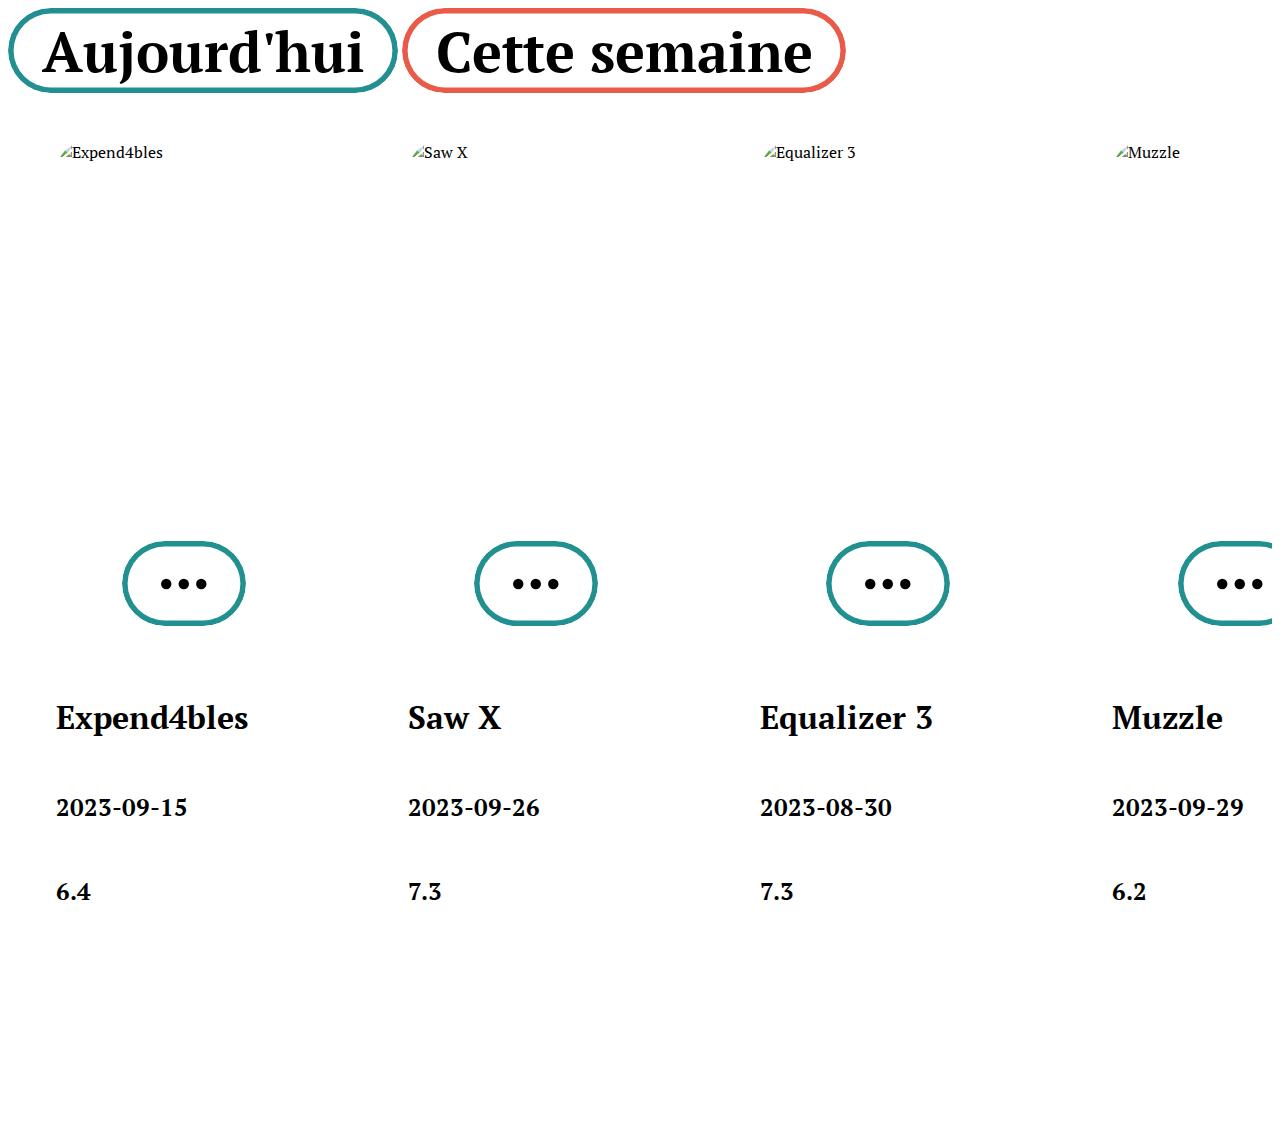
==== index.html @ e2bd09c3 "commit" ====
<!DOCTYPE html>
<html lang="fr">

<head>
    <meta charset="UTF-8">
    <meta name="viewport" content="width=device-width, initial-scale=1.0">
    <link rel="preconnect" href="https://fonts.googleapis.com">
    <link rel="preconnect" href="https://fonts.gstatic.com" crossorigin>
    <link href="https://fonts.googleapis.com/css2?family=PT+Serif:wght@400;700&display=swap" rel="stylesheet">
    <link rel="stylesheet" href="https://cdn.jsdelivr.net/npm/bootstrap-icons@1.11.1/font/bootstrap-icons.css">
    <link rel="stylesheet" href="assets/style/style.css">
    <title>IMDB</title>
</head>

<body>

    <button>Aujourd'hui</button>
    <button style="--c:#E95A49">Cette semaine</button>

    <div class="block">

        <!-- <p id="adult">
            Adult : ${data["results"][i].adult}
        </p>

        <p id="genre_ids">
            Genre_ids : ${data["results"][i].genre_ids}
        </p>

        <p id="id">
            Id : ${data["results"][i].id}
        </p>

        <p id="original_language">
            Original_language : ${data["results"][i].original_language}
        </p>

        <p id="original_title">
            Original_title : ${data["results"][i].original_title}
        </p>

        <p id="overview">
            Overview : ${data["results"][i].overview}
        </p>

        <p id="popularity">
            Popularity : ${data["results"][i].popularity}
        </p>

        <p id="video">
            Video : ${data["results"][i].video}
        </p>

        <p id="vote_count">
            Vote_count :${data["results"][i].vote_count}
        </p> -->

        <!-- <span id="backdrop_path">

            <p class="invisible"> backdrop_path :</p> <img src="https://image.tmdb.org/t/p/original/${data["results"][i].backdrop_path}" alt="${data["results"][i].title}" />

        </span> -->







        <!-- ici les infos du film en genere par le JS -->

    </div>





    






    <script type="module" src="assets/script/script.js"></script>
</body>

</html>
---- assets/style/style.css ----
body {
  background: #ffffff;
  font-family: "PT Serif", serif;
}
body button {
  border-radius: 3rem;
  --c: #229091;
  /* the color*/
  box-shadow: 0 0 0 0.1em inset var(--c);
  --_g: linear-gradient(var(--c) 0 0) no-repeat;
  background: var(--_g) calc(var(--_p, 0%) - 100%) 0%, var(--_g) calc(200% - var(--_p, 0%)) 0%, var(--_g) calc(var(--_p, 0%) - 100%) 100%, var(--_g) calc(200% - var(--_p, 0%)) 100%;
  background-size: 50.5% calc(var(--_p, 0%) / 2 + 0.5%);
  outline-offset: 0.1em;
  transition: background-size 0.4s, background-position 0s 0.4s;
}
body button:hover {
  --_p: 100%;
  transition: background-position 0.4s, background-size 0s;
}
body button:active {
  box-shadow: 0 0 9000000000q inset rgba(0, 0, 0, 0.6);
  background-color: var(--c);
  color: #fff;
}
body button {
  font-family: "PT Serif", serif;
  font-size: 3.5rem;
  cursor: pointer;
  padding: 0.1em 0.6em;
  font-weight: bold;
  border: none;
}
body .block {
  display: flex;
  flex-direction: row;
  width: 100%;
  justify-content: space-around;
  overflow: scroll;
}
body .block #affiche {
  display: flex;
  flex-direction: column;
  width: 16rem;
  margin: 2rem;
  padding: 1rem;
}
body .block #affiche #release_date {
  font-weight: bold;
  font-size: 1.5rem;
}
body .block #affiche #photoEtPlus {
  display: flex;
  flex-direction: column;
}
body .block #affiche #photoEtPlus img {
  border-radius: 2rem;
  cursor: pointer;
  width: 256px;
  height: 384px;
}
body .block #affiche #photoEtPlus #btnPlus {
  width: -moz-fit-content;
  width: fit-content;
  margin: 1rem;
  align-self: center;
}
body .block #affiche .invisible {
  display: none;
}/*# sourceMappingURL=style.css.map */
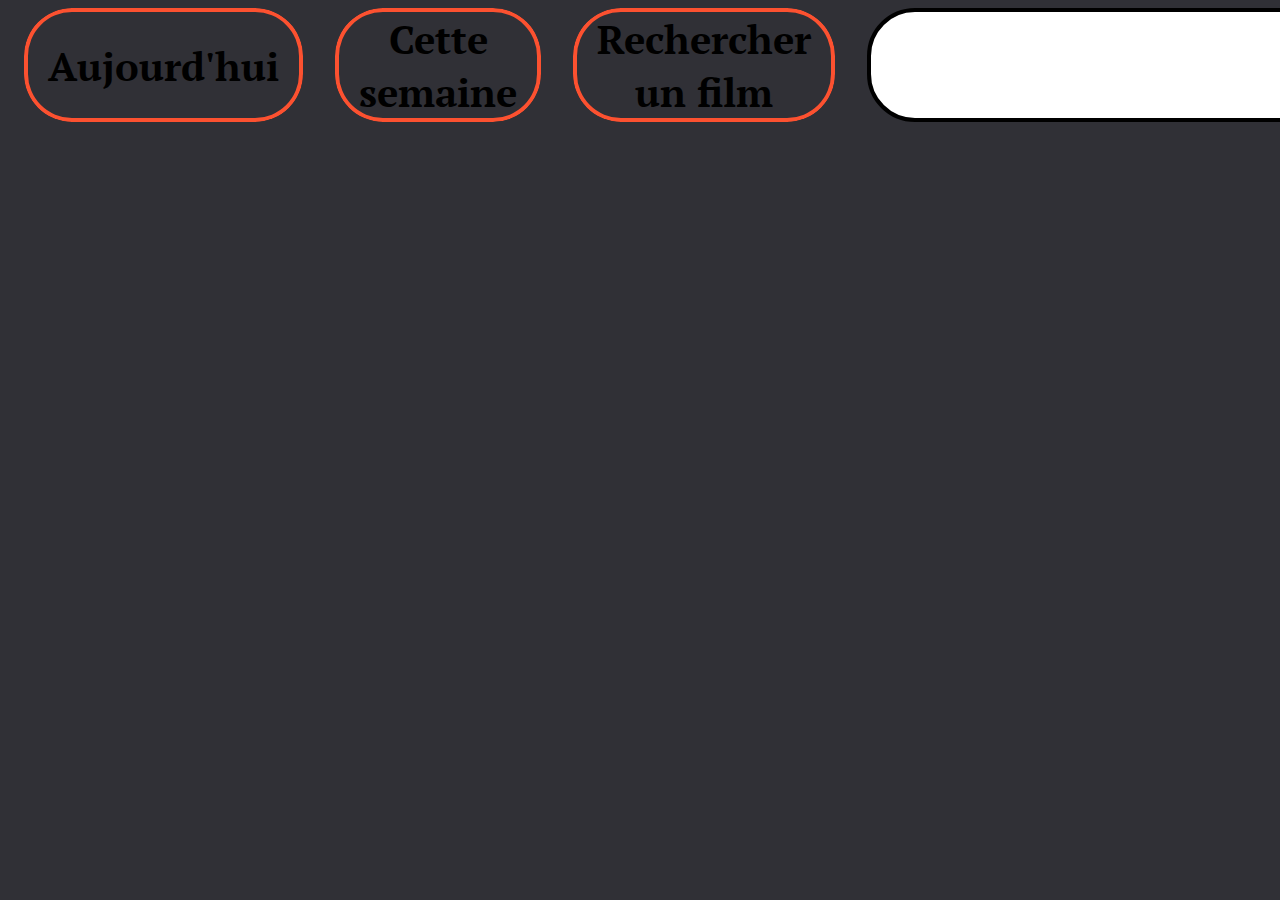
==== commit ceca948b: "commit" ====
--- a/index.html
+++ b/index.html
@@ -13,69 +13,38 @@
 </head>
 
 <body>
+    <div class="barreDeRecherche">
 
-    <button>Aujourd'hui</button>
-    <button style="--c:#E95A49">Cette semaine</button>
+        <button>
+            Aujourd'hui
+        </button>
+        <button>
+            Cette semaine
+        </button>
+
+        <button id="rechercher">
+            Rechercher un film
+        </button>
+        <input type="search" name="" id="barreDeRecherche">
+        <label for="barreDeRecherche"></label>
+    </div>
+
 
     <div class="block">
+<!-- Tous les films -->
+    </div>
 
-        <!-- <p id="adult">
-            Adult : ${data["results"][i].adult}
-        </p>
 
-        <p id="genre_ids">
-            Genre_ids : ${data["results"][i].genre_ids}
-        </p>
+<div class="latest">
 
-        <p id="id">
-            Id : ${data["results"][i].id}
-        </p>
 
-        <p id="original_language">
-            Original_language : ${data["results"][i].original_language}
-        </p>
+<!-- Dernieres sorties ( Now Playing ) -->
 
-        <p id="original_title">
-            Original_title : ${data["results"][i].original_title}
-        </p>
 
-        <p id="overview">
-            Overview : ${data["results"][i].overview}
-        </p>
-
-        <p id="popularity">
-            Popularity : ${data["results"][i].popularity}
-        </p>
-
-        <p id="video">
-            Video : ${data["results"][i].video}
-        </p>
-
-        <p id="vote_count">
-            Vote_count :${data["results"][i].vote_count}
-        </p> -->
-
-        <!-- <span id="backdrop_path">
-
-            <p class="invisible"> backdrop_path :</p> <img src="https://image.tmdb.org/t/p/original/${data["results"][i].backdrop_path}" alt="${data["results"][i].title}" />
-
-        </span> -->
+</div>
 
 
 
-
-
-
-
-        <!-- ici les infos du film en genere par le JS -->
-
-    </div>
-
-
-
-
-
-    
 
 
 
--- a/assets/style/style.css
+++ b/assets/style/style.css
@@ -1,10 +1,10 @@
 body {
-  background: #ffffff;
+  background: #303036;
   font-family: "PT Serif", serif;
 }
 body button {
   border-radius: 3rem;
-  --c: #229091;
+  --c: #FC5130;
   /* the color*/
   box-shadow: 0 0 0 0.1em inset var(--c);
   --_g: linear-gradient(var(--c) 0 0) no-repeat;
@@ -24,29 +24,80 @@
 }
 body button {
   font-family: "PT Serif", serif;
-  font-size: 3.5rem;
+  font-size: 2.5rem;
   cursor: pointer;
   padding: 0.1em 0.6em;
   font-weight: bold;
   border: none;
+  margin: 0 1rem;
+}
+body .barreDeRecherche {
+  display: flex;
+  width: -moz-fit-content;
+  width: fit-content;
+}
+body .barreDeRecherche #rechercher {
+  font-family: "PT Serif", serif;
+  font-size: 2.5rem;
+  cursor: pointer;
+  padding: 0.1em 0.6em;
+  font-weight: bold;
+  border: none;
+  border-radius: 3rem;
+  --c: #FC5130;
+  box-shadow: 0 0 0 0.1em inset var(--c);
+  --_g: linear-gradient(var(--c) 0 0) no-repeat;
+  background: var(--_g) calc(var(--_p, 0%) - 100%) 0%, var(--_g) calc(200% - var(--_p, 0%)) 0%, var(--_g) calc(var(--_p, 0%) - 100%) 100%, var(--_g) calc(200% - var(--_p, 0%)) 100%;
+  background-size: 50.5% calc(var(--_p, 0%) / 2 + 0.5%);
+  outline-offset: 0.1em;
+  transition: background-size 0.4s, background-position 0s 0.4s;
+}
+body .barreDeRecherche #barreDeRecherche {
+  border-radius: 2rem;
+  font-family: "PT Serif", serif;
+  font-size: 2.5rem;
+  cursor: pointer;
+  padding: 0.1em 0.6em;
+  font-weight: bold;
+  border-radius: 3rem;
+  border: solid 0.3rem;
+  margin: 0 1rem;
 }
 body .block {
   display: flex;
   flex-direction: row;
-  width: 100%;
   justify-content: space-around;
   overflow: scroll;
+  width: -moz-fit-content;
+  width: fit-content;
 }
 body .block #affiche {
   display: flex;
   flex-direction: column;
-  width: 16rem;
+  width: -moz-fit-content;
+  width: fit-content;
   margin: 2rem;
+  padding: 1rem;
+  background-color: #30BCED;
+  border-radius: 1rem;
+  padding: 1rem;
+}
+body .block #affiche h1 {
+  background-color: #FFFAFF;
+  border-radius: 1rem;
+  padding: 1rem;
+}
+body .block #affiche h2 {
+  background-color: #FFFAFF;
+  border-radius: 1rem;
   padding: 1rem;
 }
 body .block #affiche #release_date {
   font-weight: bold;
   font-size: 1.5rem;
+  background-color: #FFFAFF;
+  border-radius: 1rem;
+  padding: 1rem;
 }
 body .block #affiche #photoEtPlus {
   display: flex;
@@ -55,14 +106,18 @@
 body .block #affiche #photoEtPlus img {
   border-radius: 2rem;
   cursor: pointer;
-  width: 256px;
-  height: 384px;
+  width: 20rem;
+  height: 28rem;
+  background-color: #FFFAFF;
+  padding: 1rem;
 }
 body .block #affiche #photoEtPlus #btnPlus {
+  font-size: 1.5rem;
   width: -moz-fit-content;
   width: fit-content;
-  margin: 1rem;
-  align-self: center;
+  position: absolute;
+  top: 10.5rem;
+  margin: 0rem 16rem;
 }
 body .block #affiche .invisible {
   display: none;
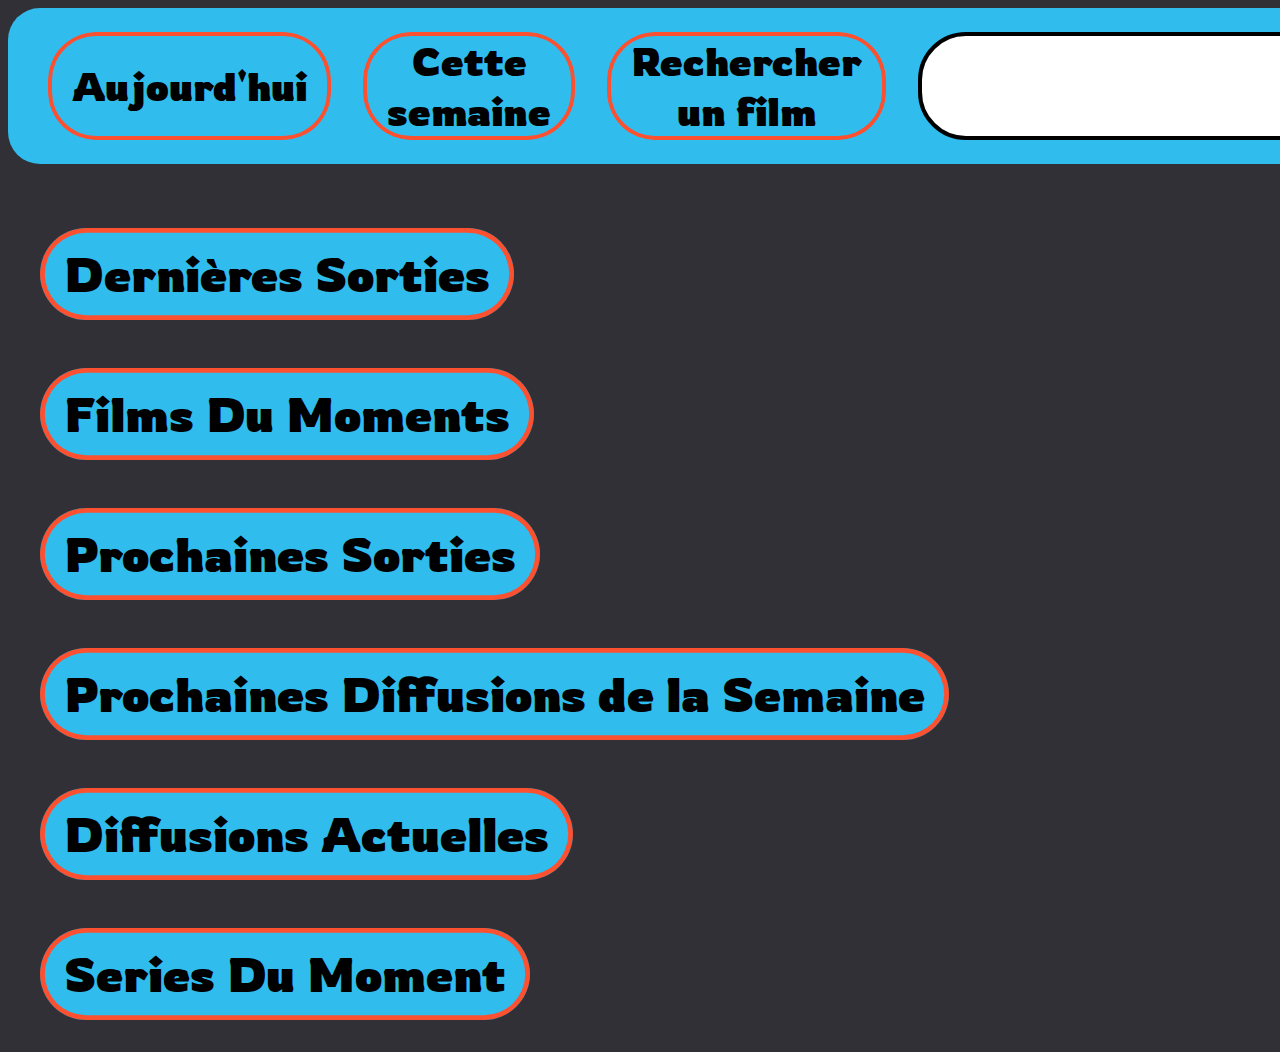
==== commit c0c53178: "commit" ====
--- a/index.html
+++ b/index.html
@@ -6,7 +6,7 @@
     <meta name="viewport" content="width=device-width, initial-scale=1.0">
     <link rel="preconnect" href="https://fonts.googleapis.com">
     <link rel="preconnect" href="https://fonts.gstatic.com" crossorigin>
-    <link href="https://fonts.googleapis.com/css2?family=PT+Serif:wght@400;700&display=swap" rel="stylesheet">
+    <link href="https://fonts.googleapis.com/css2?family=Rowdies&display=swap" rel="stylesheet">
     <link rel="stylesheet" href="https://cdn.jsdelivr.net/npm/bootstrap-icons@1.11.1/font/bootstrap-icons.css">
     <link rel="stylesheet" href="assets/style/style.css">
     <title>IMDB</title>
@@ -31,25 +31,43 @@
 
 
     <div class="block">
-<!-- Tous les films -->
+        <!-- Tous les films -->
     </div>
 
+    <div class="blockDeFilm">
+        <button class="categorieRating">Dernières Sorties </button>
+        <div class="latest">
+            <!-- Dernieres sorties ( Now Playing ) -->
+        </div>
 
-<div class="latest">
+        <button class="categorieRating">Films Du Moments </button>
+        <div class="popularFilm">
+            <!-- Film Populaire ( Popular ) -->
+        </div>
 
+        <button class="categorieRating">Prochaines Sorties </button>
+        <div class="upComing">
+            <!-- Prochaines Sortie ( Upcoming ) -->
+        </div>
+    </div>
 
-<!-- Dernieres sorties ( Now Playing ) -->
+    <div class="blockDeSeries">
+        <button class="categorieRating">Prochaines Diffusions de la Semaine </button>
+        <div class="onTheAir">
+            <!-- Prochaines diffusions ( On The Air  ) -->
+        </div>
 
+        <button class="categorieRating">Diffusions Actuelles </button>
+        <div class="airingToday">
+            <!-- Diffusions Actuelles ( Airing Today ) -->
+        </div>
 
-</div>
-
-
-
-
-
-
-
-
+        <button class="categorieRating">Series Du Moment </button>
+        <div class="popularSeries">
+            <!-- Series Populaires ( Upcoming ) -->
+        </div>
+    </div>
+    
 
     <script type="module" src="assets/script/script.js"></script>
 </body>
--- a/assets/style/style.css
+++ b/assets/style/style.css
@@ -1,6 +1,6 @@
 body {
   background: #303036;
-  font-family: "PT Serif", serif;
+  font-family: "Rowdies", sans-serif;
 }
 body button {
   border-radius: 3rem;
@@ -23,7 +23,7 @@
   color: #fff;
 }
 body button {
-  font-family: "PT Serif", serif;
+  font-family: "Rowdies", sans-serif;
   font-size: 2.5rem;
   cursor: pointer;
   padding: 0.1em 0.6em;
@@ -35,9 +35,14 @@
   display: flex;
   width: -moz-fit-content;
   width: fit-content;
+  margin: 0 auto;
+  background-color: #30BCED;
+  padding: 1.5rem;
+  border-radius: 2rem;
+  margin-bottom: 2.5rem;
 }
 body .barreDeRecherche #rechercher {
-  font-family: "PT Serif", serif;
+  font-family: "Rowdies", sans-serif;
   font-size: 2.5rem;
   cursor: pointer;
   padding: 0.1em 0.6em;
@@ -53,7 +58,6 @@
   transition: background-size 0.4s, background-position 0s 0.4s;
 }
 body .barreDeRecherche #barreDeRecherche {
-  border-radius: 2rem;
   font-family: "PT Serif", serif;
   font-size: 2.5rem;
   cursor: pointer;
@@ -67,58 +71,283 @@
   display: flex;
   flex-direction: row;
   justify-content: space-around;
-  overflow: scroll;
-  width: -moz-fit-content;
-  width: fit-content;
+  width: -moz-fit-content;
+  width: fit-content;
+  background-color: #30BCED;
 }
 body .block #affiche {
   display: flex;
   flex-direction: column;
   width: -moz-fit-content;
   width: fit-content;
-  margin: 2rem;
-  padding: 1rem;
-  background-color: #30BCED;
   border-radius: 1rem;
   padding: 1rem;
 }
 body .block #affiche h1 {
-  background-color: #FFFAFF;
+  background-color: #FC5130;
   border-radius: 1rem;
   padding: 1rem;
-}
-body .block #affiche h2 {
-  background-color: #FFFAFF;
+  margin: 0;
+  width: 336px;
+  align-self: center;
+  text-align: center;
+}
+body .block #affiche .dateEtVote {
+  display: flex;
+  justify-content: center;
+}
+body .block #affiche .dateEtVote h2 {
+  background-color: #FC5130;
   border-radius: 1rem;
   padding: 1rem;
-}
-body .block #affiche #release_date {
+  margin: 0;
+  width: -moz-fit-content;
+  width: fit-content;
+  margin-left: 1rem;
+  text-align: center;
+}
+body .block #affiche .dateEtVote #release_date {
   font-weight: bold;
   font-size: 1.5rem;
-  background-color: #FFFAFF;
+  background-color: #FC5130;
   border-radius: 1rem;
   padding: 1rem;
+  width: -moz-fit-content;
+  width: fit-content;
+  text-align: center;
 }
 body .block #affiche #photoEtPlus {
   display: flex;
   flex-direction: column;
+  width: -moz-fit-content;
+  width: fit-content;
+  margin: 1.5rem;
+  padding: 0.5rem;
+  border-radius: 2rem;
+  position: relative;
 }
 body .block #affiche #photoEtPlus img {
   border-radius: 2rem;
   cursor: pointer;
   width: 20rem;
   height: 28rem;
-  background-color: #FFFAFF;
-  padding: 1rem;
+  background-color: #FC5130;
+  padding: 0.5rem;
 }
 body .block #affiche #photoEtPlus #btnPlus {
   font-size: 1.5rem;
   width: -moz-fit-content;
   width: fit-content;
   position: absolute;
-  top: 10.5rem;
-  margin: 0rem 16rem;
+  top: 3rem;
+  right: 2rem;
 }
 body .block #affiche .invisible {
   display: none;
+}
+body .blockDeFilm .categorieRating {
+  font-size: 3rem;
+  background-color: #30BCED;
+  width: -moz-fit-content;
+  width: fit-content;
+  padding: 1rem 1.5rem;
+  border-radius: 3rem;
+  margin: 1.5rem;
+  margin-left: 2rem;
+}
+body .blockDeFilm .latest {
+  display: flex;
+  flex-direction: row;
+  justify-content: space-around;
+  width: -moz-fit-content;
+  width: fit-content;
+  overflow: hidden;
+  background-color: #FC5130;
+}
+body .blockDeFilm .latest .enSavoirPlus {
+  margin: 1.5rem;
+  padding: 0.5rem;
+  background-color: #30BCED;
+  border-radius: 2rem;
+  position: relative;
+}
+body .blockDeFilm .latest .enSavoirPlus img {
+  border-radius: 2rem;
+  cursor: pointer;
+  width: 20rem;
+  height: 28rem;
+  padding: 0.5rem;
+}
+body .blockDeFilm .latest .enSavoirPlus #btnPlusInfo {
+  font-size: 1.5rem;
+  width: -moz-fit-content;
+  width: fit-content;
+  position: absolute;
+  top: 3rem;
+  right: 2rem;
+}
+body .blockDeFilm .popularFilm {
+  display: flex;
+  flex-direction: row;
+  justify-content: space-around;
+  width: -moz-fit-content;
+  width: fit-content;
+  background-color: #FC5130;
+}
+body .blockDeFilm .popularFilm .enSavoirPlus {
+  margin: 1.5rem;
+  padding: 0.5rem;
+  background-color: #30BCED;
+  border-radius: 2rem;
+  position: relative;
+}
+body .blockDeFilm .popularFilm .enSavoirPlus img {
+  border-radius: 2rem;
+  cursor: pointer;
+  width: 20rem;
+  height: 28rem;
+  padding: 0.5rem;
+}
+body .blockDeFilm .popularFilm .enSavoirPlus #btnPlusInfo {
+  font-size: 1.5rem;
+  width: -moz-fit-content;
+  width: fit-content;
+  position: absolute;
+  top: 3rem;
+  right: 2rem;
+}
+body .blockDeFilm .upComing {
+  display: flex;
+  flex-direction: row;
+  justify-content: space-around;
+  width: -moz-fit-content;
+  width: fit-content;
+  overflow: hidden;
+  background-color: #FC5130;
+}
+body .blockDeFilm .upComing .enSavoirPlus {
+  margin: 1.5rem;
+  padding: 0.5rem;
+  background-color: #30BCED;
+  border-radius: 2rem;
+  position: relative;
+}
+body .blockDeFilm .upComing .enSavoirPlus img {
+  border-radius: 2rem;
+  cursor: pointer;
+  width: 20rem;
+  height: 28rem;
+  padding: 0.5rem;
+}
+body .blockDeFilm .upComing .enSavoirPlus #btnPlusInfo {
+  font-size: 1.5rem;
+  width: -moz-fit-content;
+  width: fit-content;
+  position: absolute;
+  top: 3rem;
+  right: 2rem;
+}
+body .blockDeSeries .categorieRating {
+  font-size: 3rem;
+  background-color: #30BCED;
+  width: -moz-fit-content;
+  width: fit-content;
+  padding: 1rem 1.5rem;
+  border-radius: 3rem;
+  margin: 1.5rem;
+  margin-left: 2rem;
+}
+body .blockDeSeries .onTheAir {
+  display: flex;
+  flex-direction: row;
+  justify-content: space-around;
+  width: -moz-fit-content;
+  width: fit-content;
+  overflow: hidden;
+  background-color: #FC5130;
+  border: none;
+}
+body .blockDeSeries .onTheAir .enSavoirPlus {
+  margin: 1.5rem;
+  padding: 0.5rem;
+  background-color: #30BCED;
+  border-radius: 2rem;
+  position: relative;
+}
+body .blockDeSeries .onTheAir .enSavoirPlus img {
+  border-radius: 2rem;
+  cursor: pointer;
+  width: 20rem;
+  height: 28rem;
+  padding: 0.5rem;
+}
+body .blockDeSeries .onTheAir .enSavoirPlus #btnPlusInfo {
+  font-size: 1.5rem;
+  width: -moz-fit-content;
+  width: fit-content;
+  position: absolute;
+  top: 3rem;
+  right: 2rem;
+}
+body .blockDeSeries .airingToday {
+  display: flex;
+  flex-direction: row;
+  justify-content: space-around;
+  width: -moz-fit-content;
+  width: fit-content;
+  overflow: hidden;
+  background-color: #FC5130;
+}
+body .blockDeSeries .airingToday .enSavoirPlus {
+  margin: 1.5rem;
+  padding: 0.5rem;
+  background-color: #30BCED;
+  border-radius: 2rem;
+  position: relative;
+}
+body .blockDeSeries .airingToday .enSavoirPlus img {
+  border-radius: 2rem;
+  cursor: pointer;
+  width: 20rem;
+  height: 28rem;
+  padding: 0.5rem;
+}
+body .blockDeSeries .airingToday .enSavoirPlus #btnPlusInfo {
+  font-size: 1.5rem;
+  width: -moz-fit-content;
+  width: fit-content;
+  position: absolute;
+  top: 3rem;
+  right: 2rem;
+}
+body .blockDeSeries .popularSeries {
+  display: flex;
+  flex-direction: row;
+  justify-content: space-around;
+  width: -moz-fit-content;
+  width: fit-content;
+  overflow: hidden;
+  background-color: #FC5130;
+}
+body .blockDeSeries .popularSeries .enSavoirPlus {
+  margin: 1.5rem;
+  padding: 0.5rem;
+  background-color: #30BCED;
+  border-radius: 2rem;
+  position: relative;
+}
+body .blockDeSeries .popularSeries .enSavoirPlus img {
+  border-radius: 2rem;
+  cursor: pointer;
+  width: 20rem;
+  height: 28rem;
+  padding: 0.5rem;
+}
+body .blockDeSeries .popularSeries .enSavoirPlus #btnPlusInfo {
+  font-size: 1.5rem;
+  width: -moz-fit-content;
+  width: fit-content;
+  position: absolute;
+  top: 3rem;
+  right: 2rem;
 }/*# sourceMappingURL=style.css.map */